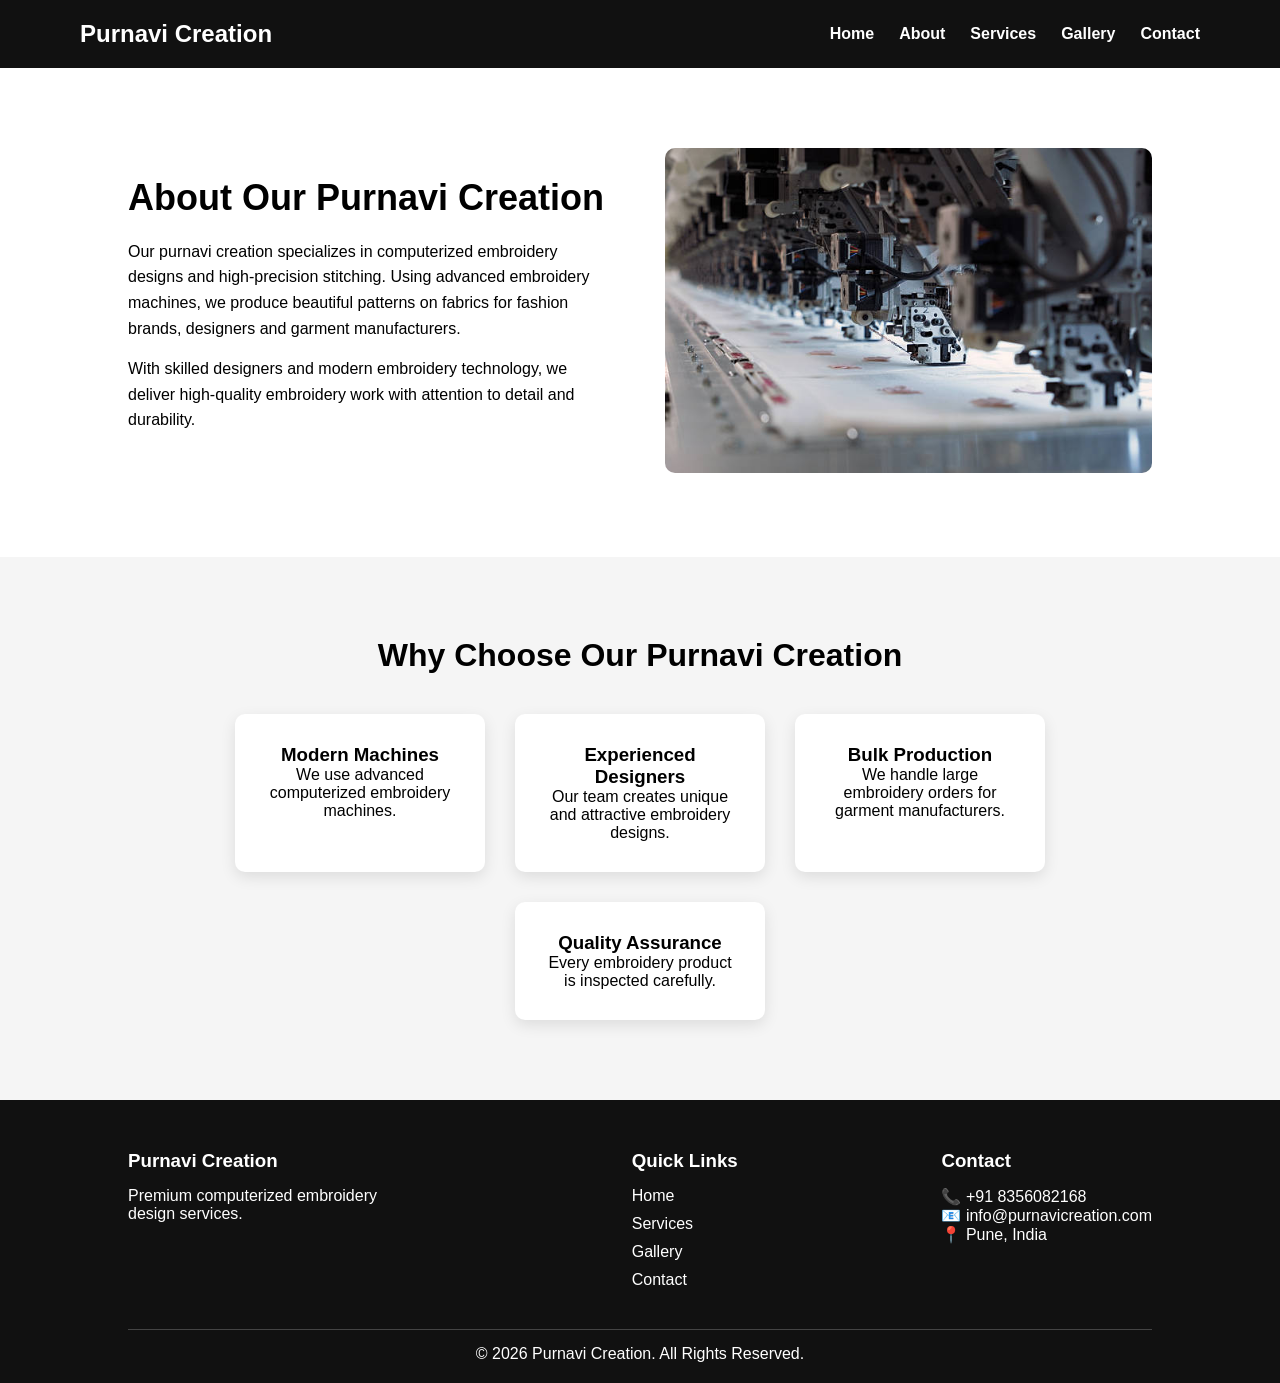
==== about.html @ 24aa166f "Create professional about page with factory information and features section" ====
<!DOCTYPE html>
<html lang="en">
<head>
    <meta charset="UTF-8">
    <meta name="viewport" content="width=device-width, initial-scale=1.0">
    <title>About</title>
    <link rel="stylesheet" href="css/style.css">
</head>
<body>

    <header>
        <nav class="navbar">
            <h2 class="logo">Purnavi Creation</h2>

            <ul class="nav-links">
                <li><a href="index.html">Home</a></li>
                <li><a href="about.html">About</a></li>
                <li><a href="services.html">Services</a></li>
                <li><a href="gallery.html">Gallery</a></li>
                <li><a href="contact.html">Contact</a></li>
            </ul>
        </nav>
    </header>

    <!-- ABOUT INTRO -->

    <section class="about-page">

        <div class="about-page-container">

            <div class="about-page-text">
                <h1>About Our Purnavi Creation</h1>

                <p>
                    Our purnavi creation specializes in computerized embroidery
                    designs and high-precision stitching. Using advanced embroidery
                    machines, we produce beautiful patterns on fabrics for fashion
                    brands, designers and garment manufacturers.
                </p>

                <p>
                    With skilled designers and modern embroidery technology,
                    we deliver high-quality embroidery work with attention to
                    detail and durability.
                </p>

            </div>

            <div class="about-page-image">
                <img src="images/factory.jpeg" alt="purnavi creation">
            </div>

        </div>

    </section>

    <!-- WHY CHOOSE US -->

    <section class="features">

        <h2>Why Choose Our Purnavi Creation</h2>

        <div class="features-container">

            <div class="feature-card">
                <h3>Modern Machines</h3>
                <p>We use advanced computerized embroidery machines.</p>
            </div>

            <div class="feature-card">
                <h3>Experienced Designers</h3>
                <p>Our team creates unique and attractive embroidery designs.</p>
            </div>

            <div class="feature-card">
                <h3>Bulk Production</h3>
                <p>We handle large embroidery orders for garment manufacturers.</p>
            </div>

            <div class="feature-card">
                <h3>Quality Assurance</h3>
                <p>Every embroidery product is inspected carefully.</p>
            </div>

        </div>

    </section>

    <footer class="footer">

        <div class="footer-container">

            <div class="footer-section">
                <h3>Purnavi Creation</h3>
                <p>Premium computerized embroidery design services.</p>
            </div>

            <div class="footer-section">
                <h3>Quick Links</h3>

                <ul>
                    <li><a href="index.html">Home</a></li>
                    <li><a href="services.html">Services</a></li>
                    <li><a href="gallery.html">Gallery</a></li>
                    <li><a href="contact.html">Contact</a></li>
                </ul>

            </div>

            <div class="footer-section">
                <h3>Contact</h3>
                <p>📞 +91 8356082168</p>
                <p>📧 info@purnavicreation.com</p>
                <p>📍 Pune, India</p>
            </div>

        </div>

        <div class="footer-bottom">
            <p>© 2026 Purnavi Creation. All Rights Reserved.</p>
        </div>

    </footer>

</body>
</html>
---- css/style.css ----
/* Reset */

*{
    margin:0;
    padding:0;
    box-sizing:border-box;
}

body{
    font-family: Arial, sans-serif;
}

/* NAVBAR */

.navbar{
    display:flex;
    justify-content:space-between;
    align-items:center;
    padding:20px 80px;
    background:#111;
}

.logo{
    color:white;
}

.nav-links{
    list-style:none;
    display:flex;
}

.nav-links li{
    margin-left:25px;
}

.nav-links a{
    text-decoration:none;
    color:white;
    font-weight:bold;
}

/* HERO SECTION */

.hero{
    height:90vh;
    background:url('../images/heros.jpg') center/cover no-repeat;
    display:flex;
    justify-content:center;
    align-items:center;
    text-align:center;
}

.hero-content{
    background:rgba(0,0,0,0.5);
    padding:40px;
    color:white;
}

.hero-content h1{
    font-size:40px;
    margin-bottom:20px;
}

.hero-content p{
    font-size:18px;
    margin-bottom:25px;
}

.btn{
    background:#e63946;
    color:white;
    padding:12px 25px;
    text-decoration:none;
    border-radius:5px;
}

/* ABOUT SECTION */

.about{
    padding:80px 10%;
}

.about-container{
    display:flex;
    align-items:center;
    gap:50px;
}

.about-text{
    flex:1;
}

.about-text h2{
    font-size:32px;
    margin-bottom:20px;
}

.about-text p{
    margin-bottom:15px;
    line-height:1.6;
}

.about-image{
    flex:1;
}

.about-image img{
    width:100%;
    border-radius:10px;
}

/* SERVICES SECTION */

.services{
    background:#f5f5f5;
    padding:80px 10%;
    text-align:center;
}

.services h2{
    font-size:32px;
    margin-bottom:40px;
}

.services-container{
    display:flex;
    gap:30px;
    justify-content:center;
}

.service-card{
    background:white;
    padding:30px;
    border-radius:10px;
    width:300px;
    box-shadow:0 5px 15px rgba(0,0,0,0.1);
}

.service-card h3{
    margin-bottom:15px;
}

/* GALLERY SECTION */

.gallery{
    padding:80px 10%;
    text-align:center;
}

.gallery h2{
    font-size:32px;
    margin-bottom:40px;
}

.gallery-container{
    display:grid;
    grid-template-columns: repeat(3, 1fr);
    gap:20px;
}

.gallery-item img{
    width:100%;
    border-radius:10px;
    transition: transform 0.3s;
}

.gallery-item img:hover{
    transform: scale(1.05);
    box-shadow: 0 4px 10px rgba(0,0,0,0.1);
}

/* PROCESS SECTION */

.process{
    background:#111;
    color:white;
    padding:80px 10%;
    text-align:center;
}

.process h2{
    font-size:32px;
    margin-bottom:50px;
}

.process-container{
    display:flex;
    justify-content:center;
    gap:30px;
    flex-wrap:wrap;
}

.process-step{
    background:#1d1d1d;
    padding:30px;
    width:250px;
    border-radius:10px;
}

.process-number{
    width:40px;
    height:40px;
    background:#e63946;
    border-radius:50%;
    display:flex;
    align-items:center;
    justify-content:center;
    margin:0 auto 15px auto;
    font-weight:bold;
}

/* FOOTER */

.footer{
    background:#111;
    color:white;
    padding:50px 10% 20px;
}

.footer-container{
    display:flex;
    justify-content:space-between;
    gap:40px;
    flex-wrap:wrap;
}

.footer-section{
    max-width:300px;
}

.footer-section h3{
    margin-bottom:15px;
}

.footer-section ul{
    list-style:none;
}

.footer-section ul li{
    margin-bottom:10px;
}

.footer-section ul li a{
    text-decoration:none;
    color:white;
}

.footer-bottom{
    text-align:center;
    margin-top:30px;
    border-top:1px solid #444;
    padding-top:15px;
}

/* ABOUT PAGE */

.about-page{
    padding:80px 10%;
}

.about-page-container{
    display:flex;
    align-items:center;
    gap:50px;
}

.about-page-text{
    flex:1;
}

.about-page-text h1{
    font-size:36px;
    margin-bottom:20px;
}

.about-page-text p{
    margin-bottom:15px;
    line-height:1.6;
}

.about-page-image{
    flex:1;
}

.about-page-image img{
    width:100%;
    border-radius:10px;
}

/* FEATURES */

.features{
    background:#f5f5f5;
    padding:80px 10%;
    text-align:center;
}

.features h2{
    font-size:32px;
    margin-bottom:40px;
}

.features-container{
    display:flex;
    gap:30px;
    justify-content:center;
    flex-wrap:wrap;
}

.feature-card{
    background:white;
    padding:30px;
    width:250px;
    border-radius:10px;
    box-shadow:0 5px 15px rgba(0,0,0,0.1);
}
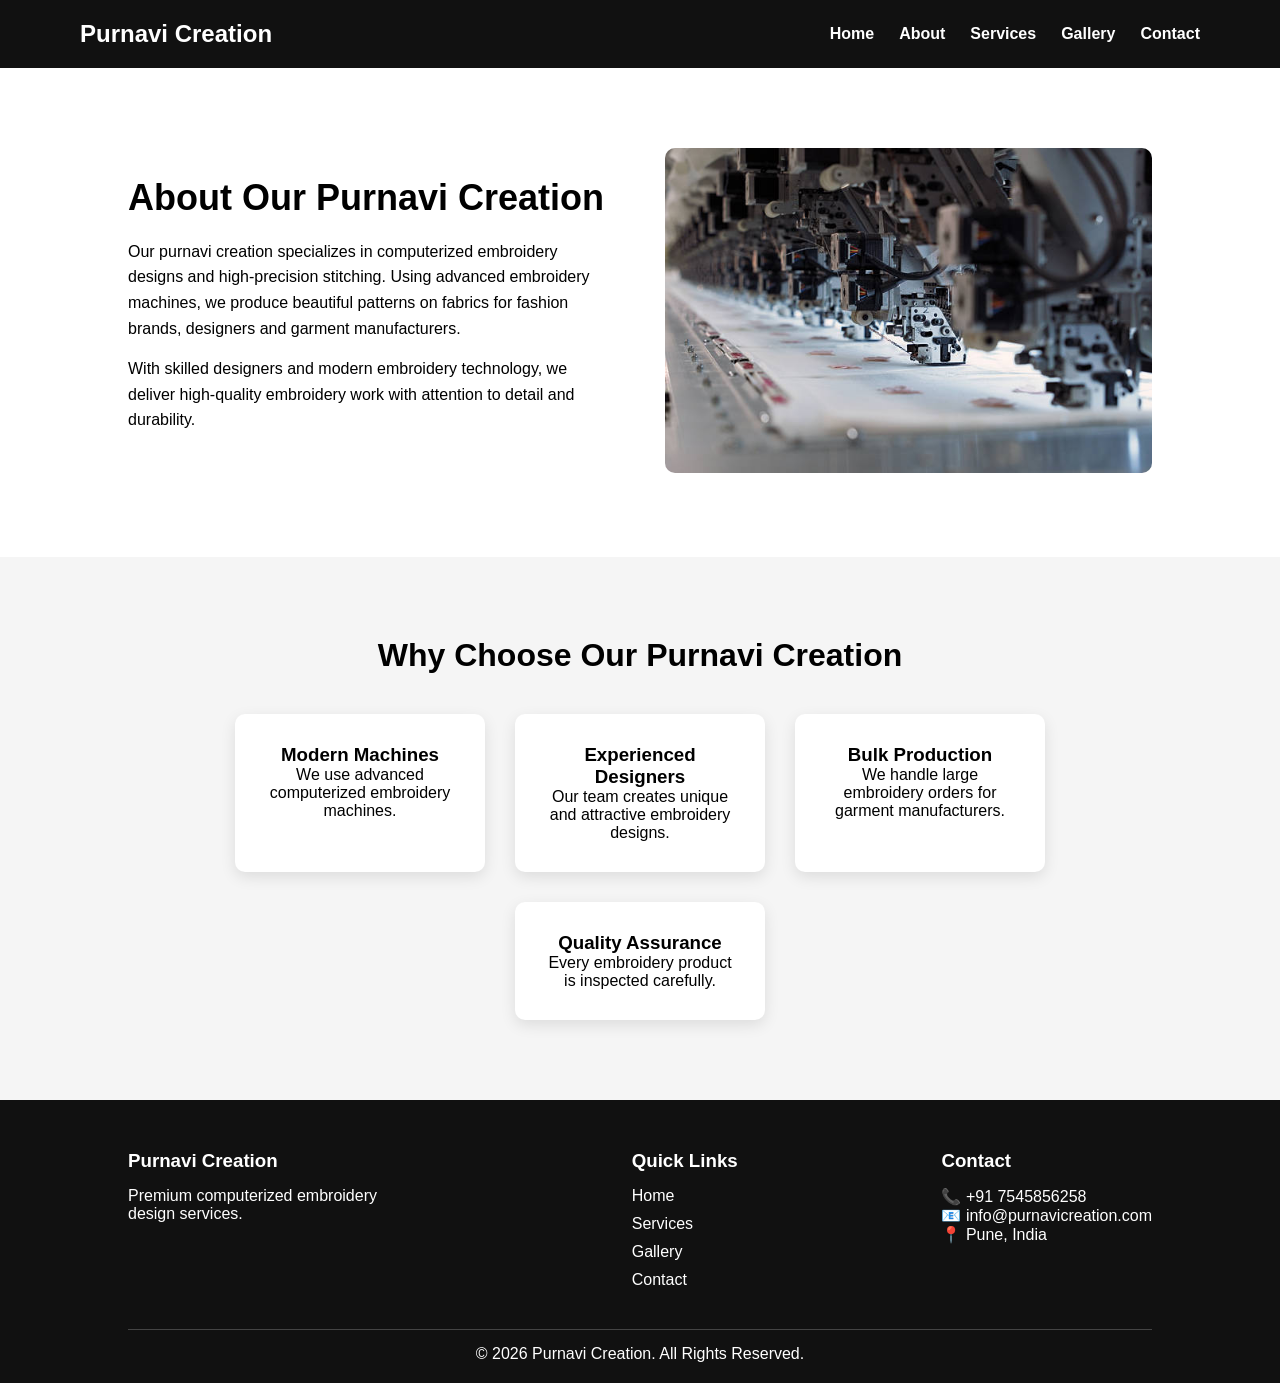
==== commit 3a714a31: "Create services page with embroidery services section" ====
--- a/about.html
+++ b/about.html
@@ -109,7 +109,7 @@
 
             <div class="footer-section">
                 <h3>Contact</h3>
-                <p>📞 +91 8356082168</p>
+                <p>📞 +91 7545856258</p>
                 <p>📧 info@purnavicreation.com</p>
                 <p>📍 Pune, India</p>
             </div>
--- a/css/style.css
+++ b/css/style.css
@@ -313,4 +313,40 @@
     width:250px;
     border-radius:10px;
     box-shadow:0 5px 15px rgba(0,0,0,0.1);
+}
+
+/* SERVICES PAGE */
+
+.services-page{
+    padding:80px 10%;
+    text-align:center;
+}
+
+.services-page h1{
+    font-size:36px;
+    margin-bottom:10px;
+}
+
+.services-page p{
+    color:#555;
+}
+
+/* SERVICES LIST */
+
+.services-list{
+    padding:50px 10%;
+    display:grid;
+    grid-template-columns:repeat(2,1fr);
+    gap:30px;
+}
+
+.service-box{
+    background:white;
+    padding:30px;
+    border-radius:10px;
+    box-shadow:0 5px 15px rgba(0,0,0,0.1);
+}
+
+.service-box h3{
+    margin-bottom:15px;
 }
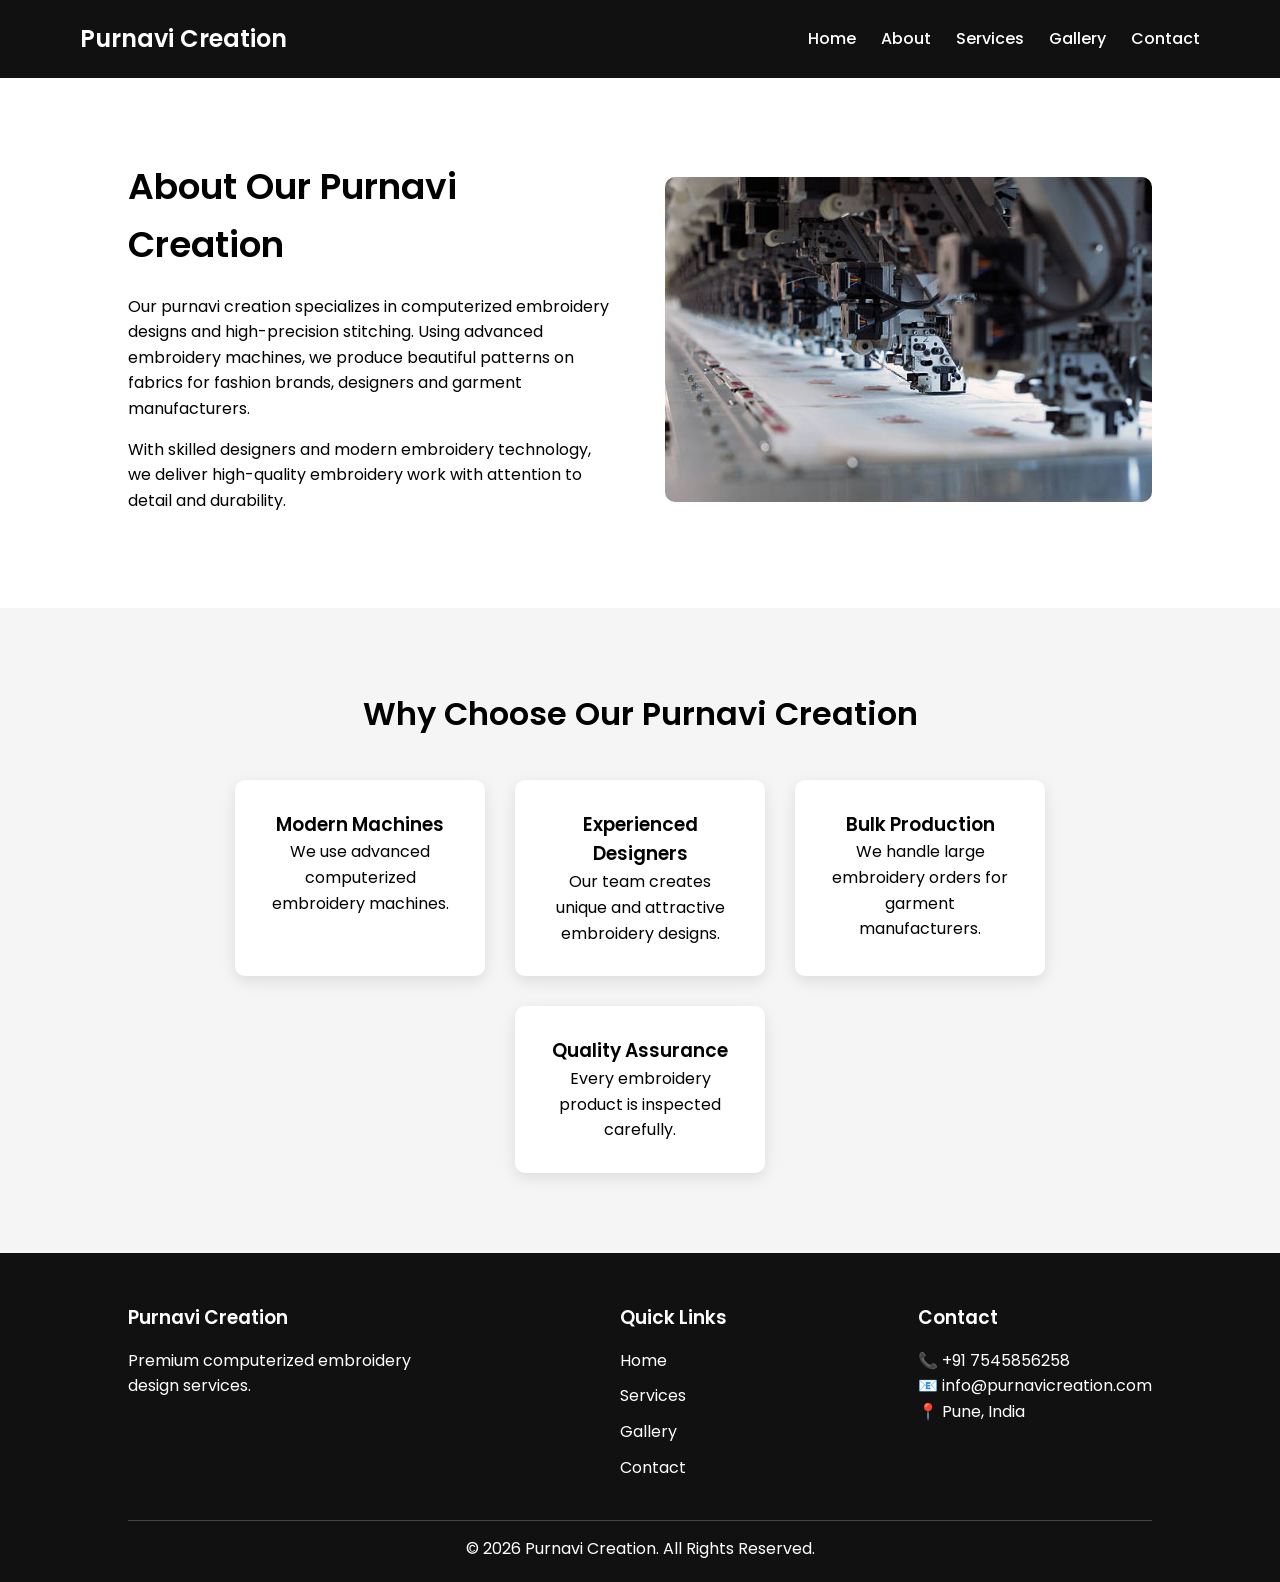
==== commit f82c4b34: "Improve UI with Google Fonts, hover effects, and modern styling" ====
--- a/about.html
+++ b/about.html
@@ -4,6 +4,7 @@
     <meta charset="UTF-8">
     <meta name="viewport" content="width=device-width, initial-scale=1.0">
     <title>About</title>
+    <link href="https://fonts.googleapis.com/css2?family=Poppins:wght@300;400;500;600;700&display=swap" rel="stylesheet">
     <link rel="stylesheet" href="css/style.css">
 </head>
 <body>
--- a/css/style.css
+++ b/css/style.css
@@ -7,7 +7,12 @@
 }
 
 body{
-    font-family: Arial, sans-serif;
+    font-family: 'Poppins', sans-serif;
+    line-height:1.6;
+}
+
+h1,h2,h3{
+    font-weight:600;
 }
 
 /* NAVBAR */
@@ -36,7 +41,12 @@
 .nav-links a{
     text-decoration:none;
     color:white;
-    font-weight:bold;
+    font-weight:500;
+    transition:0.3s;
+}
+
+.nav-links a:hover{
+    color:#e63946;
 }
 
 /* HERO SECTION */
@@ -71,7 +81,13 @@
     color:white;
     padding:12px 25px;
     text-decoration:none;
-    border-radius:5px;
+    border-radius:30px;
+    font-weight:500;
+    transition:0.3s;
+}
+
+.btn:hover{
+    background:#c92c3a;
 }
 
 /* ABOUT SECTION */
@@ -134,6 +150,11 @@
     border-radius:10px;
     width:300px;
     box-shadow:0 5px 15px rgba(0,0,0,0.1);
+    transition:0.3s;
+}
+
+.service-card:hover{
+    transform:translateY(-8px);
 }
 
 .service-card h3{
@@ -165,8 +186,7 @@
 }
 
 .gallery-item img:hover{
-    transform: scale(1.05);
-    box-shadow: 0 4px 10px rgba(0,0,0,0.1);
+    transform:scale(1.08);
 }
 
 /* PROCESS SECTION */
@@ -349,4 +369,188 @@
 
 .service-box h3{
     margin-bottom:15px;
+}
+
+/* GALLERY PAGE */
+
+.gallery-page-header{
+    padding:80px 10%;
+    text-align:center;
+}
+
+.gallery-page-header h1{
+    font-size:36px;
+    margin-bottom:10px;
+}
+
+.gallery-page-header p{
+    color:#555;
+}
+
+/* GALLERY GRID */
+
+.gallery-page{
+    padding:50px 10%;
+}
+
+.gallery-grid{
+    display:grid;
+    grid-template-columns:repeat(3,1fr);
+    gap:20px;
+}
+
+.gallery-grid img{
+    width:100%;
+    border-radius:10px;
+    transition:transform 0.3s;
+}
+
+.gallery-grid img:hover{
+    transform:scale(1.05);
+}
+
+/* CONTACT PAGE */
+
+.contact-header{
+    padding:80px 10%;
+    text-align:center;
+}
+
+.contact-header h1{
+    font-size:36px;
+    margin-bottom:10px;
+}
+
+.contact-header p{
+    color:#555;
+}
+
+/* CONTACT SECTION */
+
+.contact-section{
+    padding:60px 10%;
+}
+
+.contact-container{
+    display:flex;
+    gap:50px;
+    flex-wrap:wrap;
+}
+
+.contact-info{
+    flex:1;
+}
+
+.contact-form{
+    flex:1;
+}
+
+.contact-form form{
+    display:flex;
+    flex-direction:column;
+}
+
+.contact-form input,
+.contact-form textarea{
+    padding:12px;
+    margin-bottom:15px;
+    border:1px solid #ccc;
+    border-radius:5px;
+}
+
+.contact-form button{
+    background:#e63946;
+    color:white;
+    padding:12px;
+    border:none;
+    border-radius:5px;
+    cursor:pointer;
+}
+
+/* RESPONSIVE DESIGN */
+
+@media (max-width: 768px){
+
+/* NAVBAR */
+
+.navbar{
+    flex-direction:column;
+    padding:20px;
+}
+
+.nav-links{
+    flex-direction:column;
+    margin-top:15px;
+}
+
+.nav-links li{
+    margin:10px 0;
+}
+
+
+/* HERO */
+
+.hero-content h1{
+    font-size:28px;
+}
+
+.hero-content p{
+    font-size:16px;
+}
+
+
+/* ABOUT */
+
+.about-container{
+    flex-direction:column;
+}
+
+
+/* ABOUT PAGE */
+
+.about-page-container{
+    flex-direction:column;
+}
+
+
+/* SERVICES SECTION */
+
+.services-container{
+    flex-direction:column;
+    align-items:center;
+}
+
+
+/* SERVICES PAGE */
+
+.services-list{
+    grid-template-columns:1fr;
+}
+
+
+/* GALLERY */
+
+.gallery-container{
+    grid-template-columns:1fr;
+}
+
+.gallery-grid{
+    grid-template-columns:1fr;
+}
+
+
+/* PROCESS */
+
+.process-container{
+    flex-direction:column;
+    align-items:center;
+}
+
+
+/* CONTACT */
+
+.contact-container{
+    flex-direction:column;
+}
+
 }
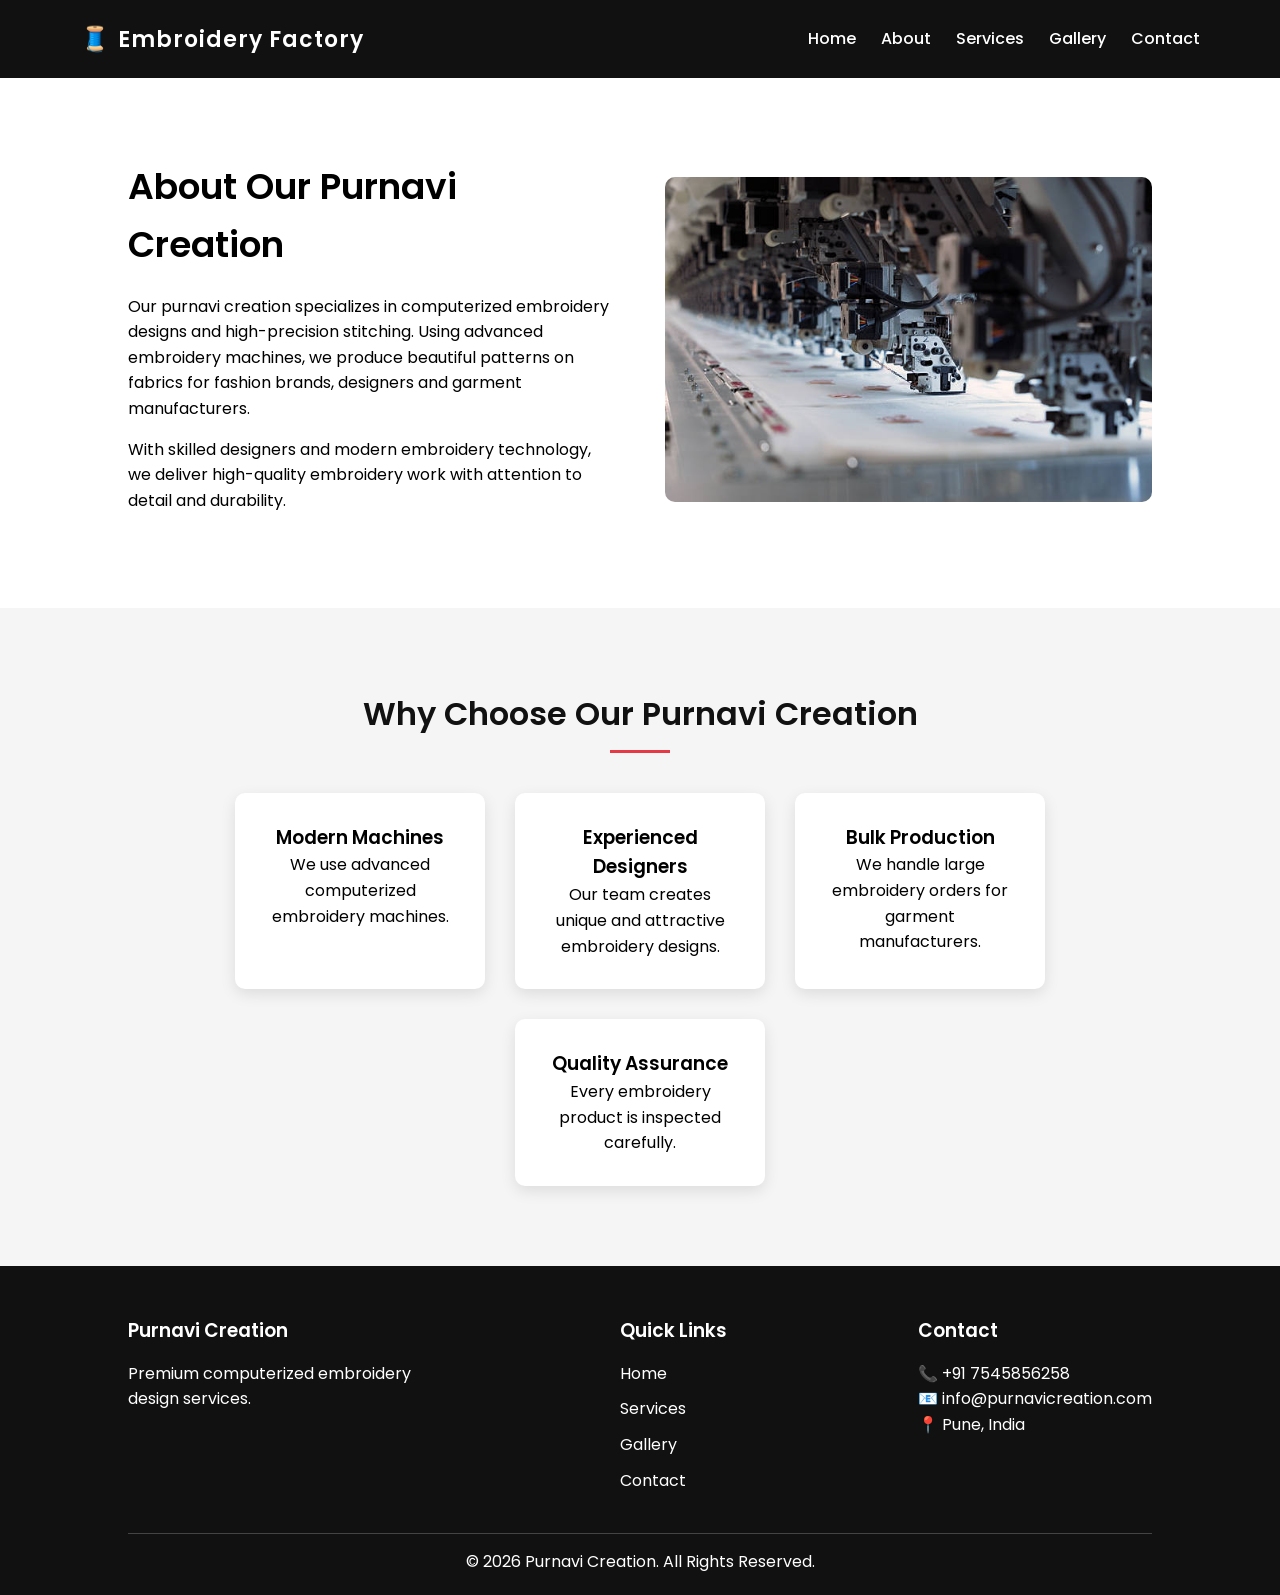
==== commit f0878865: "Add sticky navbar with mobile hamburger menu" ====
--- a/about.html
+++ b/about.html
@@ -11,15 +11,25 @@
 
     <header>
         <nav class="navbar">
-            <h2 class="logo">Purnavi Creation</h2>
 
-            <ul class="nav-links">
+            <div class="logo">
+                <span class="logo-icon">🧵</span>
+                <span class="logo-text">Embroidery Factory</span>
+            </div>
+
+            <ul class="nav-links" id="navLinks">
                 <li><a href="index.html">Home</a></li>
                 <li><a href="about.html">About</a></li>
                 <li><a href="services.html">Services</a></li>
                 <li><a href="gallery.html">Gallery</a></li>
                 <li><a href="contact.html">Contact</a></li>
             </ul>
+
+            <!-- HAMBURGER -->
+            <div class="menu-toggle" onclick="toggleMenu()">
+                ☰
+            </div>
+
         </nav>
     </header>
 
@@ -123,5 +133,7 @@
 
     </footer>
 
+    <script src="js/script.js"></script>
+
 </body>
 </html>
--- a/css/style.css
+++ b/css/style.css
@@ -1,4 +1,9 @@
-/* Reset */
+:root{
+    --primary-color:#e63946;
+    --secondary-color:#111;
+    --accent-color:#f1faee;
+    --text-color:#333;
+}
 
 *{
     margin:0;
@@ -6,6 +11,10 @@
     box-sizing:border-box;
 }
 
+html{
+    scroll-behavior: smooth;
+}
+
 body{
     font-family: 'Poppins', sans-serif;
     line-height:1.6;
@@ -15,18 +24,58 @@
     font-weight:600;
 }
 
+section h2{
+    color:var(--secondary-color);
+    margin-bottom:20px;
+    position:relative;
+}
+
+section h2::after{
+    content:"";
+    width:60px;
+    height:3px;
+    background:var(--primary-color);
+    display:block;
+    margin:10px auto 0;
+}
+
 /* NAVBAR */
 
 .navbar{
+    position:sticky;
+    top:0;
+    z-index:1000;
     display:flex;
     justify-content:space-between;
     align-items:center;
     padding:20px 80px;
-    background:#111;
+    background:var(--secondary-color);
+}
+
+/* HAMBURGER */
+
+.menu-toggle{
+    display:none;
+    font-size:28px;
+    color:white;
+    cursor:pointer;
 }
 
 .logo{
-    color:white;
+    display:flex;
+    align-items:center;
+    font-size:22px;
+    font-weight:600;
+    color:white;
+}
+
+.logo-icon{
+    margin-right:8px;
+    font-size:24px;
+}
+
+.logo-text{
+    letter-spacing:1px;
 }
 
 .nav-links{
@@ -52,18 +101,44 @@
 /* HERO SECTION */
 
 .hero{
+    position:relative;
     height:90vh;
-    background:url('../images/heros.jpg') center/cover no-repeat;
-    display:flex;
-    justify-content:center;
-    align-items:center;
-    text-align:center;
+    overflow:hidden;
+}
+
+.slider{
+    position:relative;
+    width:100%;
+    height:100%;
+}
+
+.slide{
+    position:absolute;
+    width:100%;
+    height:100%;
+    opacity:0;
+    transition:opacity 1s ease;
+}
+
+.slide.active{
+    opacity:1;
+}
+
+.slide img{
+    width:100%;
+    height:100%;
+    object-fit:cover;
 }
 
 .hero-content{
+    position:absolute;
+    top:50%;
+    left:50%;
+    transform:translate(-50%,-50%);
+    text-align:center;
+    color:white;
     background:rgba(0,0,0,0.5);
     padding:40px;
-    color:white;
 }
 
 .hero-content h1{
@@ -77,17 +152,18 @@
 }
 
 .btn{
-    background:#e63946;
+    background:var(--primary-color);
     color:white;
     padding:12px 25px;
+    border-radius:30px;
     text-decoration:none;
-    border-radius:30px;
     font-weight:500;
     transition:0.3s;
 }
 
 .btn:hover{
     background:#c92c3a;
+    transform:translateY(-2px);
 }
 
 /* ABOUT SECTION */
@@ -467,6 +543,23 @@
     cursor:pointer;
 }
 
+.lightbox{
+    position:fixed;
+    top:0;
+    left:0;
+    width:100%;
+    height:100%;
+    background:rgba(0,0,0,0.9);
+    display:none;
+    justify-content:center;
+    align-items:center;
+}
+
+.lightbox img{
+    max-width:90%;
+    max-height:90%;
+}
+
 /* RESPONSIVE DESIGN */
 
 @media (max-width: 768px){
@@ -478,13 +571,29 @@
     padding:20px;
 }
 
+/* NAVBAR MOBILE */
+
 .nav-links{
-    flex-direction:column;
-    margin-top:15px;
+    position:absolute;
+    top:70px;
+    right:0;
+    background:#111;
+    width:100%;
+    flex-direction:column;
+    align-items:center;
+    display:none;
 }
 
 .nav-links li{
-    margin:10px 0;
+    margin:15px 0;
+}
+
+.nav-links.active{
+    display:flex;
+}
+
+.menu-toggle{
+    display:block;
 }
 
 
@@ -553,4 +662,16 @@
     flex-direction:column;
 }
 
+}
+
+@keyframes fadeIn{
+    from{
+        opacity:0;
+        transform:translateY(30px);
+    }
+
+    to{
+        opacity:1;
+        transform:translateY(0);
+    }
 }
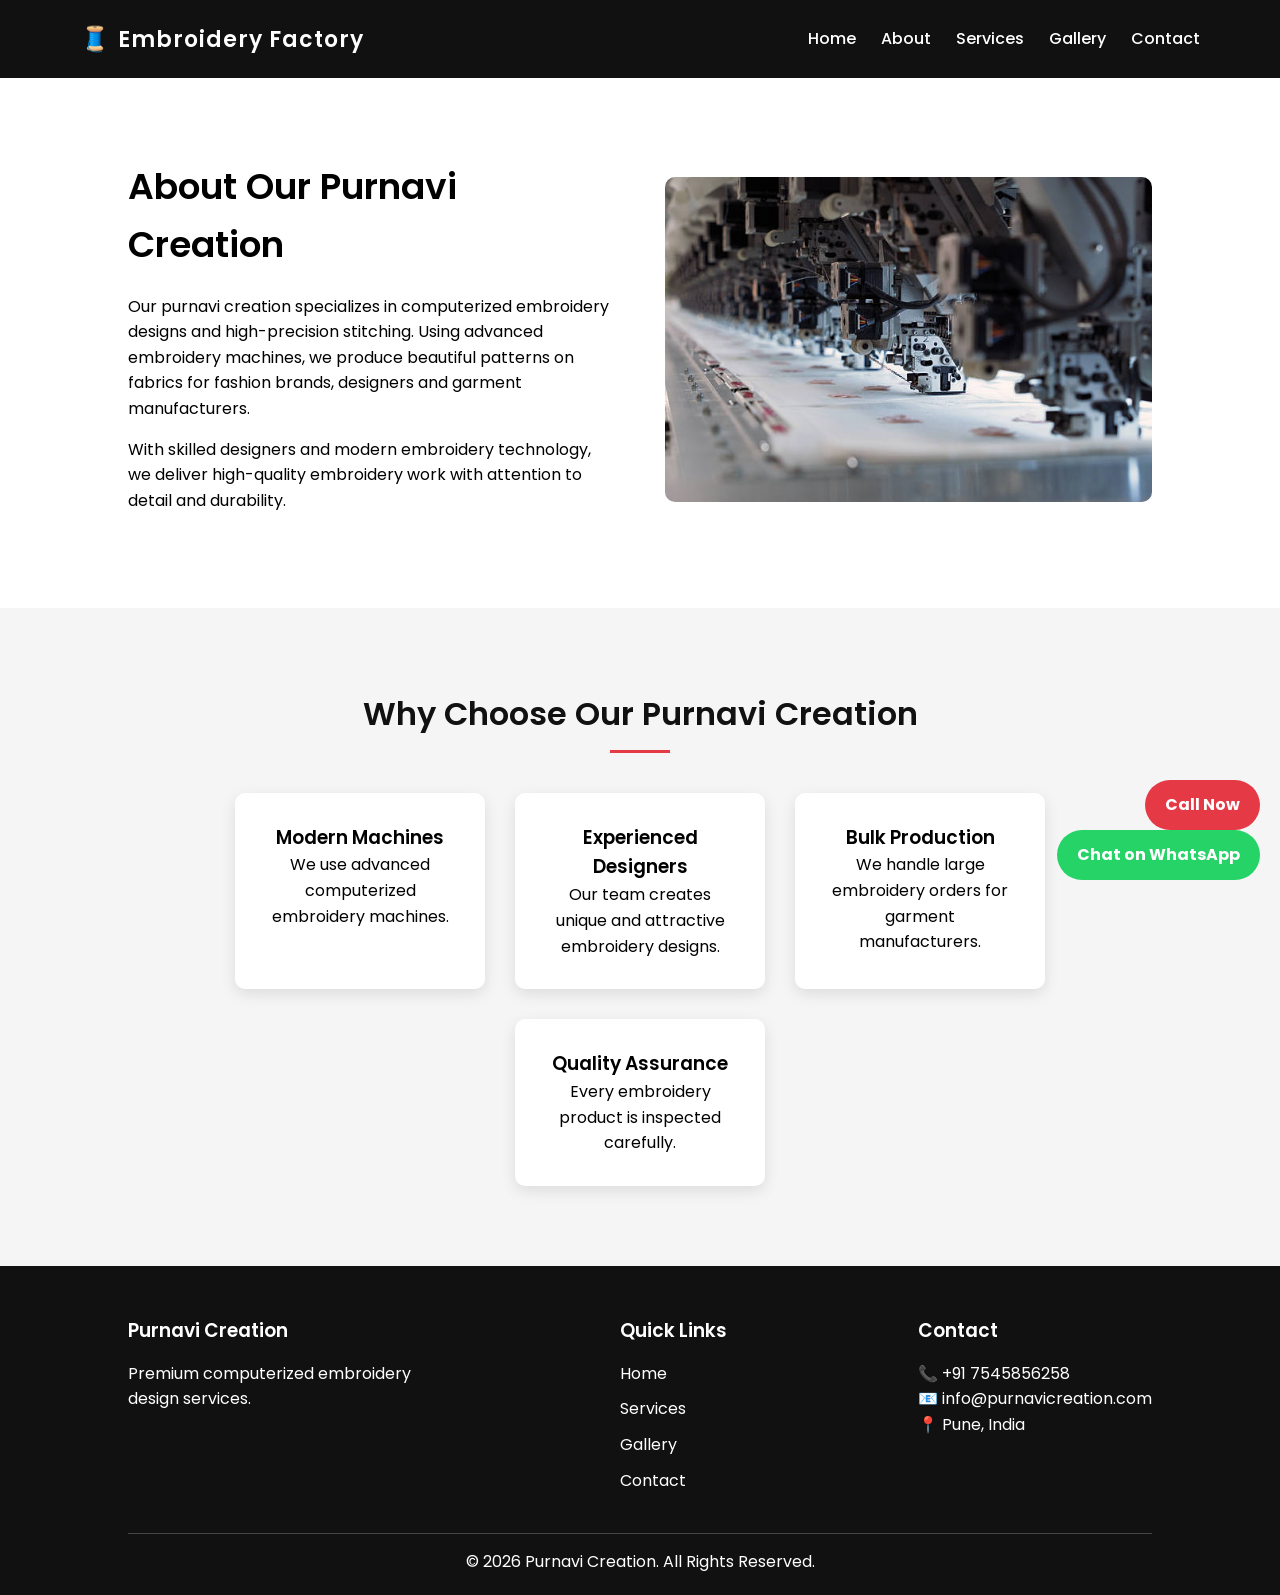
==== commit 217976a1: "Add whatsapp and call button" ====
--- a/about.html
+++ b/about.html
@@ -135,5 +135,8 @@
 
     <script src="js/script.js"></script>
 
+    <a href="https://wa.me/7038929807" class="whatsapp-btn">Chat on WhatsApp</a>
+    <a href="tel:+917038929807" class="call-btn">Call Now</a>
+
 </body>
 </html>
--- a/css/style.css
+++ b/css/style.css
@@ -166,6 +166,30 @@
     transform:translateY(-2px);
 }
 
+.whatsapp-btn{
+    position:fixed;
+    bottom:20px;
+    right:20px;
+    background:#25D366;
+    color:white;
+    padding:12px 20px;
+    border-radius:30px;
+    text-decoration:none;
+    font-weight:bold;
+}
+
+.call-btn{
+    position:fixed;
+    bottom:70px;
+    right:20px;
+    background:#e63946;
+    color:white;
+    padding:12px 20px;
+    border-radius:30px;
+    text-decoration:none;
+    font-weight:bold;
+}
+
 /* ABOUT SECTION */
 
 .about{
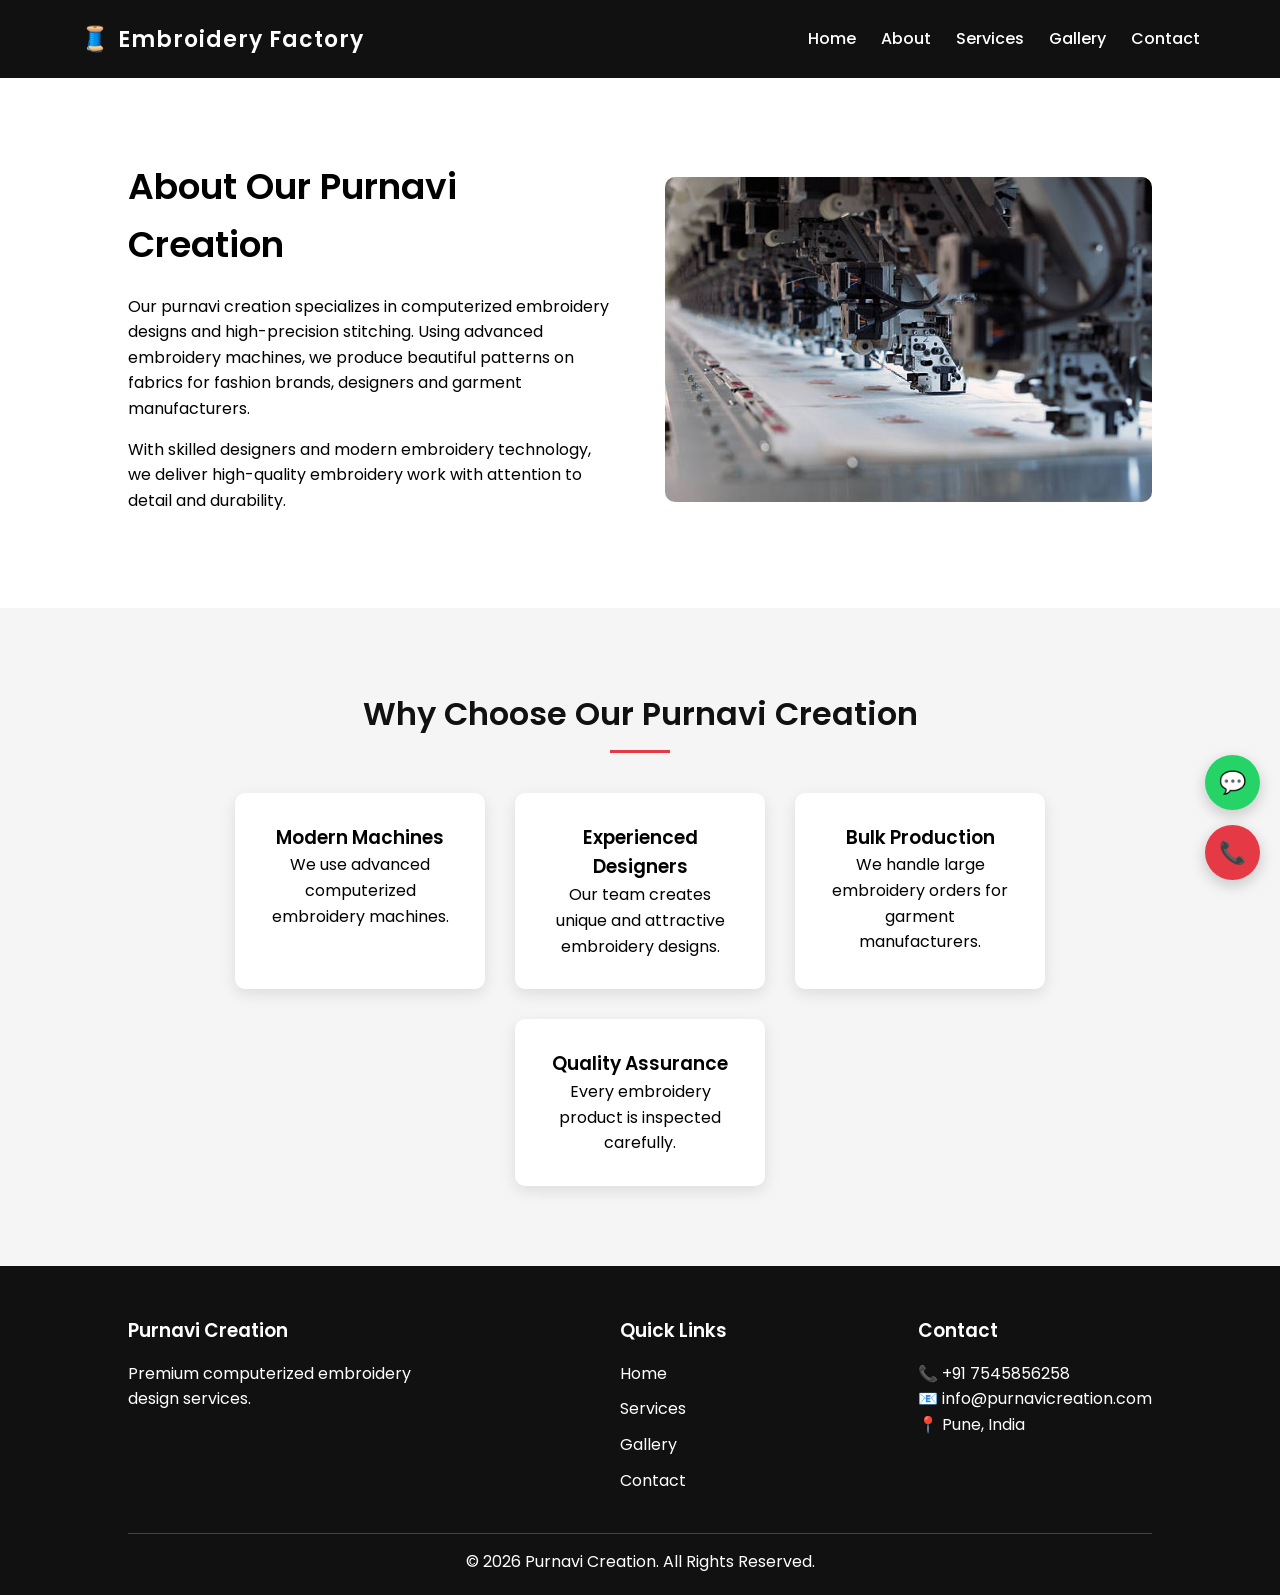
==== commit 8f069046: "Update whatsapp and call button design" ====
--- a/about.html
+++ b/about.html
@@ -135,8 +135,10 @@
 
     <script src="js/script.js"></script>
 
-    <a href="https://wa.me/7038929807" class="whatsapp-btn">Chat on WhatsApp</a>
-    <a href="tel:+917038929807" class="call-btn">Call Now</a>
+    <div class="floating-buttons">
+    <a href="https://wa.me/7038929807" class="whatsapp-btn">💬</a>
+    <a href="tel:+917038929807" class="call-btn">📞</a>
+</div>
 
 </body>
 </html>
--- a/css/style.css
+++ b/css/style.css
@@ -166,28 +166,43 @@
     transform:translateY(-2px);
 }
 
+.floating-buttons{
+    position: fixed;
+    bottom: 20px;
+    right: 20px;
+    display: flex;
+    flex-direction: column;
+    gap: 15px; 
+    z-index: 999;
+}
+
+.floating-buttons a{
+    display: flex;
+    align-items: center;
+    justify-content: center;
+    padding: 12px 18px;
+    border-radius: 50%;
+    color: white;
+    font-weight: 500;
+    width: 55px;
+    height: 55px;
+    font-size: 22px;
+    text-decoration: none;
+    box-shadow: 0 5px 15px rgba(0,0,0,0.2);
+    transition: 0.3s;
+}
+
 .whatsapp-btn{
-    position:fixed;
-    bottom:20px;
-    right:20px;
-    background:#25D366;
-    color:white;
-    padding:12px 20px;
-    border-radius:30px;
-    text-decoration:none;
-    font-weight:bold;
+    background: #25D366;
 }
 
 .call-btn{
-    position:fixed;
-    bottom:70px;
-    right:20px;
-    background:#e63946;
-    color:white;
-    padding:12px 20px;
-    border-radius:30px;
-    text-decoration:none;
-    font-weight:bold;
+    background: #e63946;
+}
+
+/* HOVER EFFECT */
+.floating-buttons a:hover{
+    transform: translateY(-3px) scale(1.05);
 }
 
 /* ABOUT SECTION */
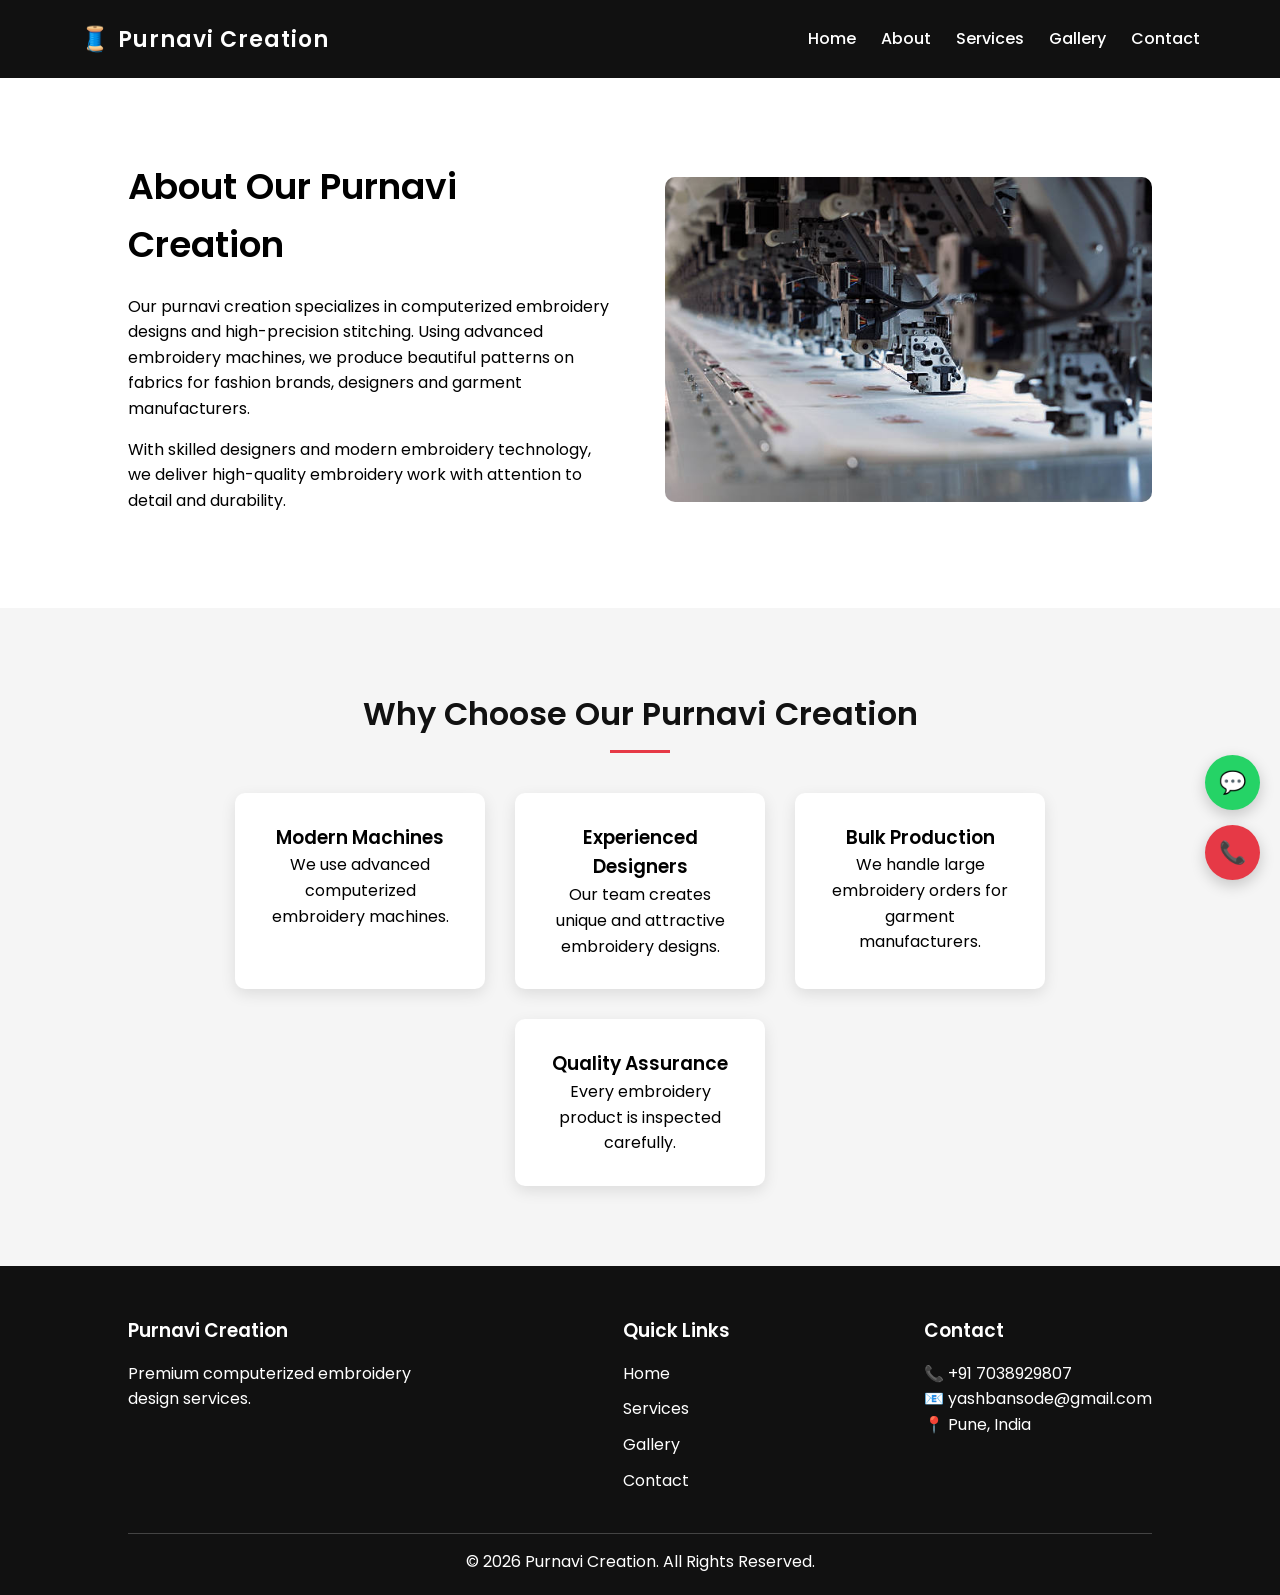
==== commit 2a3a81f3: "Minor changes in files" ====
--- a/about.html
+++ b/about.html
@@ -14,7 +14,7 @@
 
             <div class="logo">
                 <span class="logo-icon">🧵</span>
-                <span class="logo-text">Embroidery Factory</span>
+                <span class="logo-text">Purnavi Creation</span>
             </div>
 
             <ul class="nav-links" id="navLinks">
@@ -120,8 +120,8 @@
 
             <div class="footer-section">
                 <h3>Contact</h3>
-                <p>📞 +91 7545856258</p>
-                <p>📧 info@purnavicreation.com</p>
+                <p>📞 +91 7038929807</p>
+                <p>📧 yashbansode@gmail.com</p>
                 <p>📍 Pune, India</p>
             </div>
 
